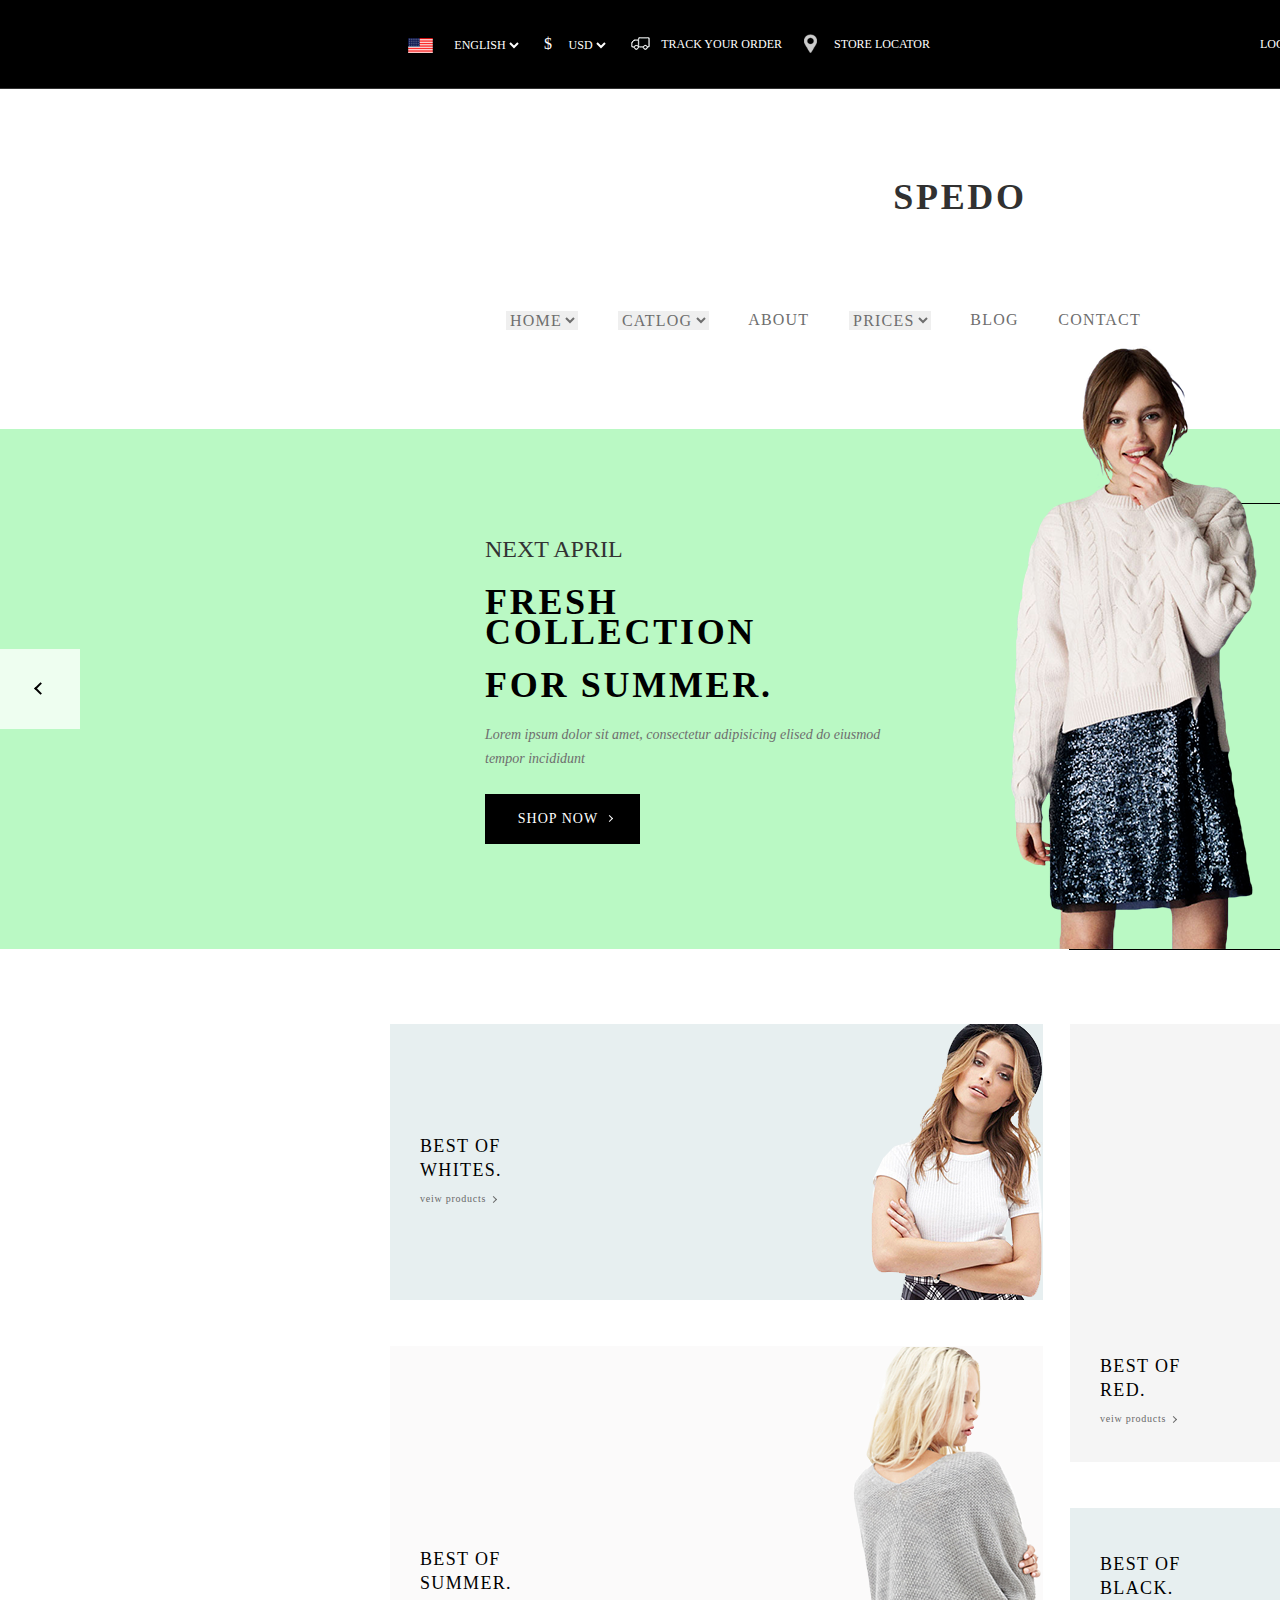
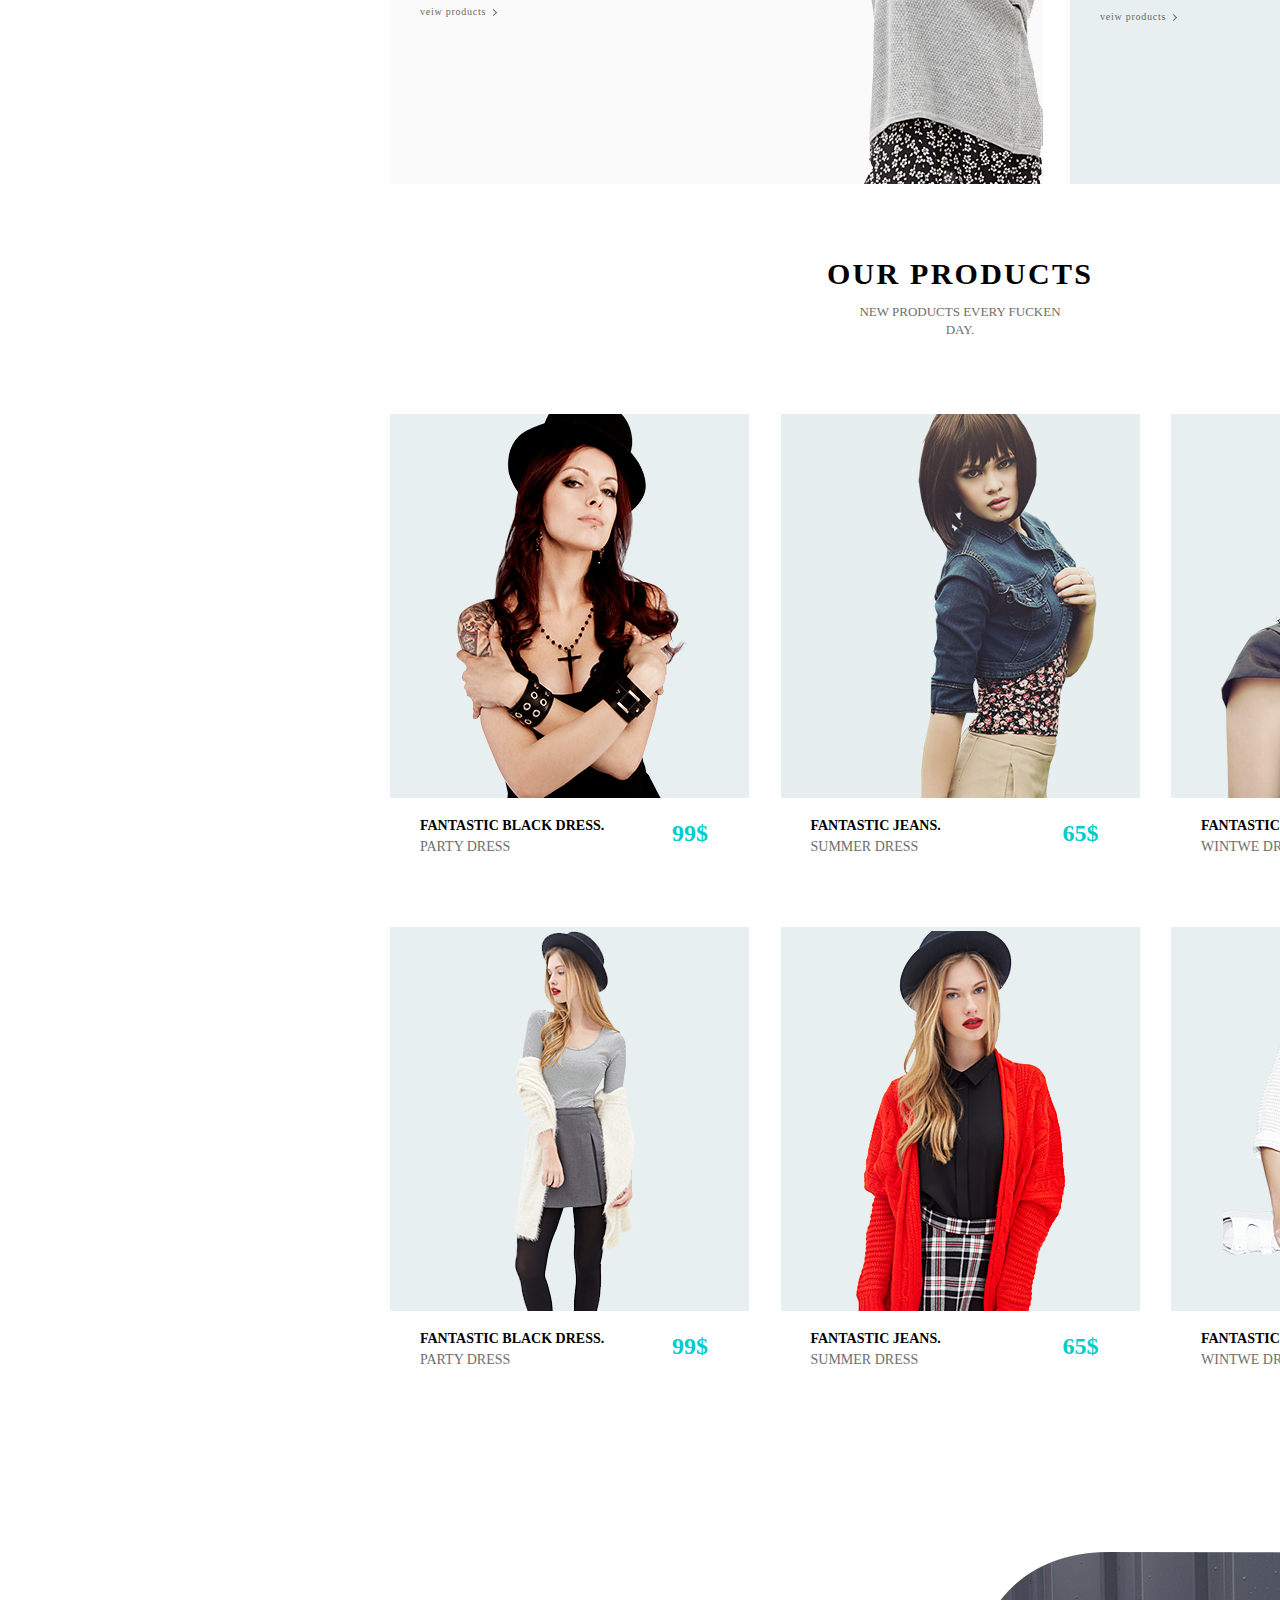
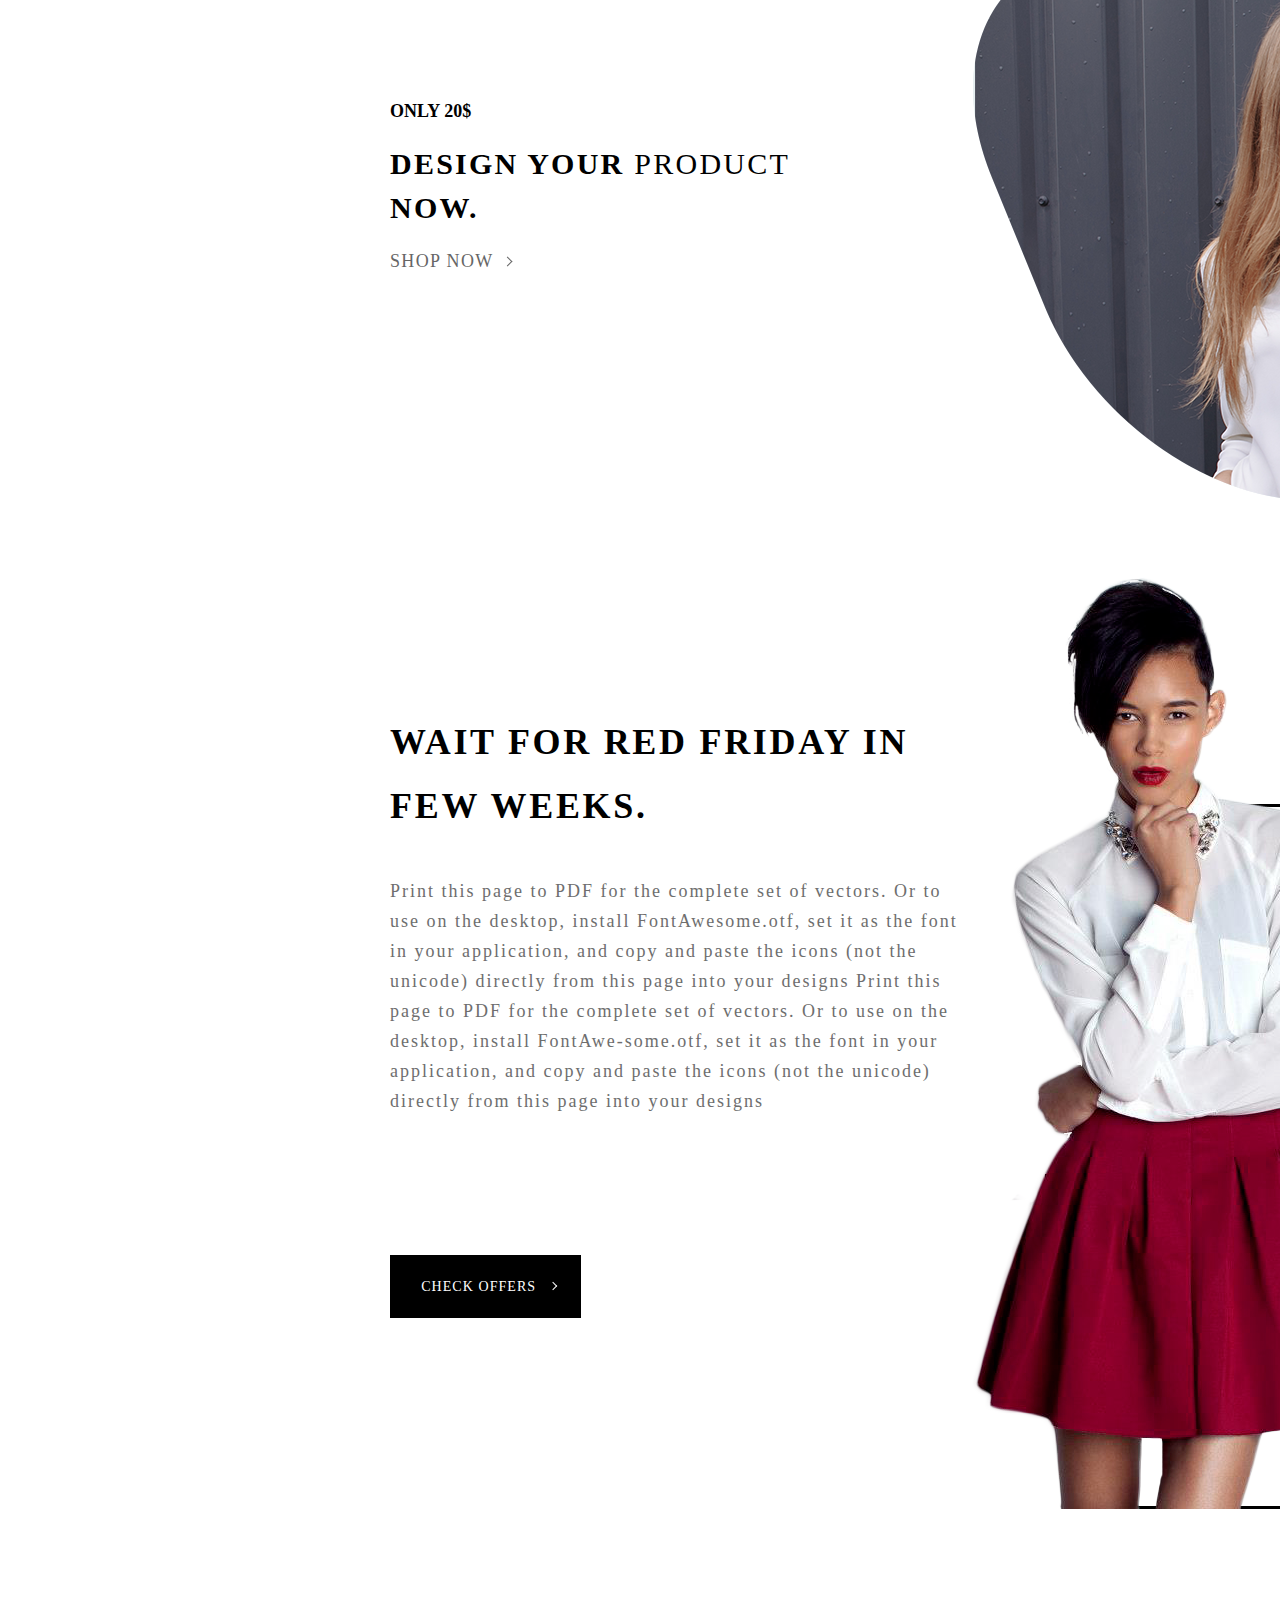
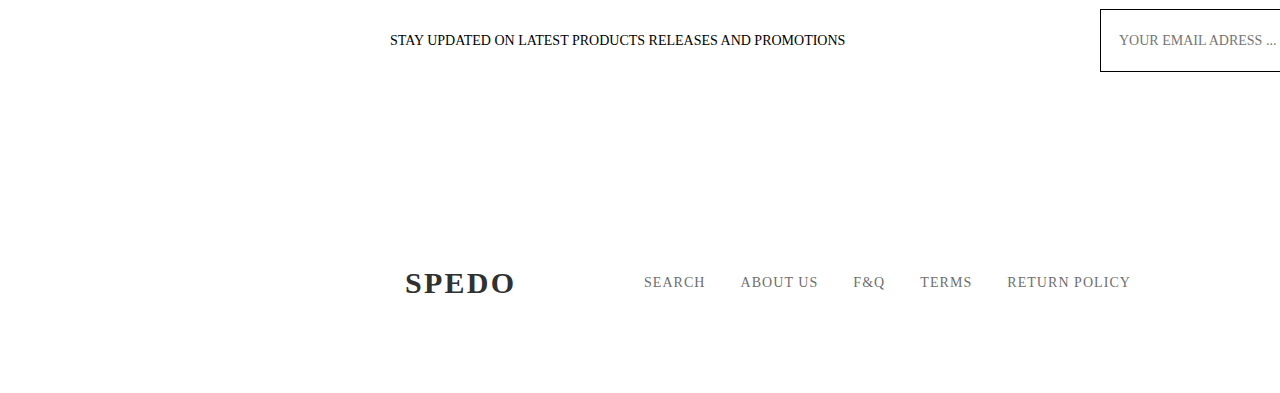
==== Spedo/index.html @ 0b5e5200 "Третий макет. Он был ужасным" ====
<!DOCTYPE html>
<html lang="en">
<head>
   <meta charset="UTF-8">
   <title>Spedo</title>
   <link rel="stylesheet" href="https://necolas.github.io/normalize.css/8.0.0/normalize.css">
   <link rel="stylesheet" href="styles/style.css">
</head>

<body>

   <!--HEADER  -->
   <header>

      <!--HEADER-TOP-->
      <div class="header-top">
         <ul class="menu top-nav-left">
            <li class="top-nav-left__language">
               <select name="lang" id="" class="top-nav-left__select">
                 <option value="1">ENGLISH</option>
                 <option value="2">LANG1</option>
                 <option value="3">LANG2</option>
                 <option value="4">LANG3</option>
              </select>
            </li>
            <li class="top-nav-left__currency">
               <select name="currency" id="" class="top-nav-left__select">
                 <option value="2.1">USD</option>
                 <option value="2.2">RUB</option>
                 <option value="2.3">EU</option>
                 <option value="2.4">SHK</option>
              </select>
            </li>
            <li><a href="#">track your order</a></li>
            <li><a href="#">store locator</a></li>
         </ul>

         <ul class="menu top-nav-right">
            <li><a href="#">login</a></li>
            <li><a href="#">sing up</a></li>
            <li></li>
            <li></li>
            <li class='menu top-nav-right__shopping-cart'></li>
         </ul>
      </div>

      <!--HEADER-BOTTOM-->
      <div class="header-bottom">
         <div class="empty"></div>
         <span>SPEDO</span>
         <div class="wrapper-flex">
            <ul class="top-navigation menu">
               <li>
                  <select name="menu-select" id="">
                  <option value="3.1">HOME</option>
                  <option value="3.2">NOME</option>
                  <option value="3.3">DOME</option>
               </select>
               </li>
               <li>
                  <select name="catalog-select" id="">
                  <option value="4.1">CATLOG</option>
                  <option value="4.2">CATLOG</option>
                  <option value="4.3">CATLOG</option>
               </select>
               </li>
               <li><a href="#">ABOUT</a></li>
               <li>
                  <select name="prices-select" id="">
                 <option value="5.1">PRICES</option>
                 <option value="5.2">PRICES</option>
                 <option value="5.3">PRICES</option>
               </select>
               </li>
               <li><a href="#">BLOG</a></li>
               <li><a href="#">CONTACT</a></li>
            </ul>
            <a href="#" class="top-navigation__searsh">SEARSH</a>
         </div>
         <div class="empty"></div>
      </div>
   </header>

   <!--MAIN-->
   <main>
      <div class="clearfix"></div>

      <!--NEWS-->
      <section class="news">
         <div class="arrow-block">
            <a class="arrow-left" href="#"></a>
         </div>
         <div class="news__content">
            <div class="news__text">
               <span>next april</span>
               <span>fresh collection</span>
               <span>for summer.</span>
               <span>Lorem ipsum dolor sit amet, consectetur adipisicing elised do eiusmod tempor incididunt</span>
               <a href="#" class="news__button">shop now&nbsp;&nbsp;</a>
            </div>
            <div class="news__foto">
               <img src="img/news/female_model.png" alt="female_model">
            </div>
            <div class="rectangle"></div>
            <div class="selector">
               <input type="radio" name="selector-news" id="selector-news-1">
               <label for="selector-news-1"></label>
               <input type="radio" name="selector-news" id="selector-news-2" checked>
               <label for="selector-news-2"></label>
               <input type="radio" name="selector-news" id="selector-news-3">
               <label for="selector-news-3"></label>
            </div>
         </div>
         <div class="arrow-block">
            <a class="arrow-right" href="#"></a>
         </div>
      </section>

      <!--SHOW-->
      <section class="show clearfix">
         <div class="cards">
            <div class="cards__left">
               <div class="cards-item_1">
                  <span>best of whites.</span>
                  <a href="#">veiw products&nbsp;&nbsp;&nbsp;</a>
               </div>
               <div class="cards-item_2">
                  <span>best of summer.</span>
                  <a href="#">veiw products&nbsp;&nbsp;&nbsp;</a>
               </div>
            </div>
            <div class="cards__right">
               <div class="cards-item_3">
                  <span>best of red.</span>
                  <a href="#">veiw products&nbsp;&nbsp;&nbsp;</a>
               </div>
               <div class="cards-item_4">
                  <span>best of black.</span>
                  <a href="#">veiw products&nbsp;&nbsp;&nbsp;</a>
               </div>
            </div>
         </div>

         <!--TITLE-->
         <div class="title">
            <h3>our products</h3>
            <span>new products every fucken  day.</span>
         </div>

         <!--CARDS-GROUP-->
         <div class="cards-group">
            <div class="cards-group__item image-1">
               <div class="visible">
                  <div class="visible_visible">
                     <h5>fantastic black dress.</h5>
                     <span>party dress</span>
                  </div>
                  <div class="visible_hidden">
                     <h5>sizes</h5>
                     <span>xs, sm, l, xl, xxl</span>
                     <h5>colors</h5>
                     <div class="visible__colors">
                        <div class="visible__colors_red"></div>
                        <div class="visible__colors_orange"></div>
                        <div class="visible__colors_blue"></div>
                        <div class="visible__colors_purple"></div>
                     </div>
                  </div>
                  <span class="visible__price">99$</span>
               </div>
               <div class="hidden">
                  <a href="#">ADD TO CART</a>
                  <a href="#">SHOW GALLERY</a>
               </div>
            </div>
            <div class="cards-group__item image-2">
               <div class="visible">
                  <div class="visible_visible">
                     <h5>fantastic jeans.</h5>
                     <span>summer dress</span>
                  </div>
                  <div class="visible_hidden">
                     <h5>sizes</h5>
                     <span>xs, sm, l, xl, xxl</span>
                     <h5>colors</h5>
                     <div class="visible__colors">
                        <div class="visible__colors_red"></div>
                        <div class="visible__colors_orange"></div>
                        <div class="visible__colors_blue"></div>
                        <div class="visible__colors_purple"></div>
                     </div>
                  </div>
                  <span class="visible__price">65$</span>
               </div>
               <div class="hidden">
                  <a href="#">ADD TO CART</a>
                  <a href="#">SHOW GALLERY</a>
               </div>
            </div>
            <div class="cards-group__item image-3">
               <div class="visible">
                  <div class="visible_visible">
                     <h5>fantastic beat.</h5>
                     <span>wintwe dress</span>
                  </div>
                  <div class="visible_hidden">
                     <h5>sizes</h5>
                     <span>xs, sm, l, xl, xxl</span>
                     <h5>colors</h5>
                     <div class="visible__colors">
                        <div class="visible__colors_red"></div>
                        <div class="visible__colors_orange"></div>
                        <div class="visible__colors_blue"></div>
                        <div class="visible__colors_purple"></div>
                     </div>
                  </div>
                  <span class="visible__price">65$</span>
               </div>
               <div class="hidden">
                  <a href="#">ADD TO CART</a>
                  <a href="#">SHOW GALLERY</a>
               </div>
            </div>
            <div class="cards-group__item image-4">
               <div class="visible">
                  <div class="visible_visible">
                     <h5>fantastic black dress.</h5>
                     <span>party dress</span>
                  </div>
                  <div class="visible_hidden">
                     <h5>sizes</h5>
                     <span>xs, sm, l, xl, xxl</span>
                     <h5>colors</h5>
                     <div class="visible__colors">
                        <div class="visible__colors_red"></div>
                        <div class="visible__colors_orange"></div>
                        <div class="visible__colors_blue"></div>
                        <div class="visible__colors_purple"></div>
                     </div>
                  </div>
                  <span class="visible__price">99$</span>
               </div>
               <div class="hidden">
                  <a href="#">ADD TO CART</a>
                  <a href="#">SHOW GALLERY</a>
               </div>
            </div>
            <div class="cards-group__item image-5">
               <div class="visible">
                  <div class="visible_visible">
                     <h5>fantastic jeans.</h5>
                     <span>summer dress</span>
                  </div>
                  <div class="visible_hidden">
                     <h5>sizes</h5>
                     <span>xs, sm, l, xl, xxl</span>
                     <h5>colors</h5>
                     <div class="visible__colors">
                        <div class="visible__colors_red"></div>
                        <div class="visible__colors_orange"></div>
                        <div class="visible__colors_blue"></div>
                        <div class="visible__colors_purple"></div>
                     </div>
                  </div>
                  <span class="visible__price">65$</span>
               </div>
               <div class="hidden">
                  <a href="#">ADD TO CART</a>
                  <a href="#">SHOW GALLERY</a>
               </div>
            </div>
            <div class="cards-group__item image-6">
               <div class="visible">
                  <div class="visible_visible">
                     <h5>fantastic beat.</h5>
                     <span>wintwe dress</span>
                  </div>
                  <div class="visible_hidden">
                     <h5>sizes</h5>
                     <span>xs, sm, l, xl, xxl</span>
                     <h5>colors</h5>
                     <div class="visible__colors">
                        <div class="visible__colors_red"></div>
                        <div class="visible__colors_orange"></div>
                        <div class="visible__colors_blue"></div>
                        <div class="visible__colors_purple"></div>
                     </div>
                  </div>
                  <span class="visible__price">65$</span>
               </div>
               <div class="hidden">
                  <a href="#">ADD TO CART</a>
                  <a href="#">SHOW GALLERY</a>
               </div>
            </div>
         </div>

         <!--TYPO-->
         <div class="typo">
            <h6 class="typo__price">only 20$</h6>
            <p class="typo__text">design your <span>product</span> now.</p>
            <a href="#" class="typo__button">shop now&nbsp;&nbsp;&nbsp;</a>
         </div>
      </section>

      <!--RED FRIDAY-->
      <section class="red-friday">
         <h1>wait for red friday in few weeks.</h1>
         <p>Print this page to PDF for the complete set of vectors. Or to use on the desktop, install FontAwesome.otf, set it as the font in your application, and copy and paste the icons (not the unicode) directly from this page into your designs Print this page to PDF for the complete set of vectors. Or to use on the desktop, install FontAwe-some.otf, set it as the font in your application, and copy and paste the icons (not the unicode) directly from this page into your designs</p>
         <a href="#">check offers&nbsp;&nbsp;&nbsp;</a>
      </section>

      <!--FEEDBACK-->
      <section class="feedback">
         <span class="feedback__text">stay updated on latest products releases and promotions</span>
         <div class="feedback__form">
            <input type="email" name="email" placeholder="your email adress ...">
            <input type="submit" value="SUBMIT">
         </div>
      </section>
   </main>
   
<!--FOOTER-->
<footer class="footer">
   <a href="#" class="footer__logo">SPEDO</a>
   <ul class="footer__nav menu">
      <li><a href="#">search</a></li>
      <li><a href="#">about us</a></li>
      <li><a href="#">f&q</a></li>
      <li><a href="#">terms</a></li>
      <li><a href="">return policy</a></li>
   </ul>
   <ul class="footer__social menu">
      <li><a href="#" class="footer__social_follow-us">follow us on</a></li>
      <li><a href="#" class="footer__social_facebook"></a></li>
      <li><a href="#" class="footer__social_twitter"></a></li>
   </ul>
</footer>
</body>
</html>
---- Spedo/styles/style.css ----
/* Generated by less 2.5.1 */
.menu {
  display: flex;
  list-style-type: none;
  justify-content: space-between;
}
.clearfix::before {
  display: table;
  width: 100%;
  content: "";
  clear: both;
}
.without_indentation {
  margin: 0;
  padding: 0;
}
@font-face {
  @import url(https://fonts.googleapis.com/css?family=Raleway:500,500i);
  font-family: Raleway, sans-serif;
  font-weight: 500;
}
@font-face {
  @import url(https://fonts.googleapis.com/css?family=Cairo);
  font-family: Cairo, sans-serif;
  font-weight: 400;
}
@font-face {
  font-family: FontAwesome;
  src: url(../fonts/fontawesome/FontAwesome.otf);
}
@font-face {
  @import url(https://fonts.googleapis.com/css?family=Montserrat:400,700);
  font-family: Montserrat, sans-serif;
  font-weight: 400;
}
body {
  margin: 0 auto;
  width: 1920px;
}
.header-top {
  width: 1140px;
  padding: 0 390px;
  height: 87.5px;
  background-color: black;
  align-items: center;
  display: flex;
  justify-content: space-between;
  border-bottom: 0.5px solid #333;
}
.top-nav-right,
.top-nav-left {
  margin: 0;
  padding: 0;
}
.top-nav-right a,
.top-nav-left a {
  text-decoration: none;
  font-family: Montserrat;
  color: #ffffff;
  font-size: 12px;
  line-height: 24px;
  text-transform: uppercase;
}
.top-nav-left {
  align-items: center;
  height: inherit;
  width: 540px;
}
.top-nav-left__select {
  text-align-last: center;
  border: none;
  background-color: black;
  font-family: Montserrat;
  color: #ffffff;
  font-size: 12px;
  line-height: 24px;
}
.top-nav-left__select:focus {
  outline: none;
}
.top-nav-left__language {
  padding-left: 60px;
}
.top-nav-left__language::before {
  content: "";
  display: block;
  height: 15px;
  width: 30px;
  position: absolute;
  background: black url(../img/header/flag.png) no-repeat 50% 0;
  margin-top: 3px;
  margin-left: -45px;
}
.top-nav-left__currency {
  padding-left: 20px;
  position: relative;
}
.top-nav-left__currency::before {
  content: "$";
  position: absolute;
  left: 0;
  color: #fff;
}
.top-nav-left :nth-child(3) {
  padding-left: 30px;
  background: url(../img/header/track.png) no-repeat 0 50%;
}
.top-nav-left :nth-child(4) {
  padding-left: 30px;
  background: url(../img/header/marker.png) no-repeat 0 50%;
  background-size: 10%;
}
.top-nav-right {
  align-items: center;
  height: inherit;
  width: 285px;
}
.top-nav-right :first-child {
  padding-left: 7.5px;
}
.top-nav-right__shopping-cart {
  width: 15px;
  height: 15px;
  padding-right: 30px;
  background: url(../img/header/shopping-cart.png) no-repeat;
  background-size: contain;
  display: block;
  position: relative;
}
.top-nav-right__shopping-cart::after {
  content: "5";
  display: block;
  position: absolute;
  border-radius: 50%;
  background-color: #fd3131;
  width: 21px;
  height: 21px;
  font-family: Montserrat;
  color: #ffffff;
  font-size: 11px;
  line-height: 21px;
  text-align: center;
  left: 7px;
  top: -17px;
}
.header-bottom {
  display: flex;
  flex-direction: column;
  justify-content: space-between;
  height: 340px;
}
.header-bottom span {
  width: 100%;
  font-family: Georgia;
  color: #313131;
  font-size: 36px;
  font-weight: 700;
  letter-spacing: 2.7px;
  line-height: 30px;
  text-align: center;
}
.header-bottom .wrapper-flex {
  display: flex;
  margin-left: 500px;
  margin-right: 500px;
  justify-content: space-between;
}
.header-bottom .wrapper-flex a {
  text-decoration: none;
  font-family: Georgia;
  color: #6e6e6e;
  font-size: 16px;
  font-weight: 400;
  letter-spacing: 1.2px;
  line-height: 30px;
}
.header-bottom .wrapper-flex a:hover {
  color: #000000;
  font-size: 16px;
  letter-spacing: 1.2px;
  line-height: 30px;
  font-weight: 500;
}
.header-bottom .wrapper-flex .top-navigation {
  margin: 0;
  padding: 0;
  align-items: center;
  width: 635px;
  padding: 0 3px 0 6px;
}
.header-bottom .wrapper-flex .top-navigation__searsh {
  font-size: 14px;
  letter-spacing: 1.05px;
  line-height: 24px;
  padding-left: 30px;
  position: relative;
  width: 60px;
  display: block;
}
.header-bottom .wrapper-flex .top-navigation__searsh:hover {
  color: #000000;
  font-size: 14px;
  line-height: 24px;
  font-weight: 500;
}
.header-bottom .wrapper-flex .top-navigation__searsh::before {
  content: "";
  display: block;
  position: absolute;
  background: url(../img/header/search-icon.png) no-repeat;
  background-size: contain;
  width: 18px;
  height: 18px;
  left: 0;
  top: 4px;
}
.header-bottom .wrapper-flex .top-navigation select {
  border: none;
  text-align-last: center;
  font-family: Georgia;
  color: #6e6e6e;
  font-size: 16px;
  font-weight: 400;
  letter-spacing: 1.2px;
  line-height: 30px;
}
.header-bottom .wrapper-flex .top-navigation select:hover {
  color: #000000;
  font-size: 16px;
  letter-spacing: 1.2px;
  font-weight: 500;
}
.header-bottom .wrapper-flex .top-navigation select:focus {
  outline: none;
}
.news {
  height: 520px;
  width: 1920px;
  background-color: #baf9c4;
  display: flex;
  justify-content: space-between;
  align-items: center;
}
.news__content {
  width: 1140px;
  height: inherit;
  display: flex;
  justify-content: flex-start;
  position: relative;
}
.news__text {
  display: flex;
  flex-direction: column;
  padding: 105px 0;
  padding-left: 95px;
  width: 460px;
  justify-content: space-between;
  height: 310px;
  margin-right: 110px;
}
.news__text span:first-of-type {
  font-family: Cairo;
  color: #333333;
  font-size: 24px;
  line-height: 30px;
  text-align: left;
  text-transform: uppercase;
}
.news__text span:nth-of-type(2),
.news__text span:nth-of-type(3) {
  font-family: Georgia;
  color: #000000;
  font-size: 36px;
  font-weight: 700;
  letter-spacing: 2.7px;
  line-height: 30px;
  text-align: left;
  text-transform: uppercase;
}
.news__text span:last-of-type {
  font-family: Raleway;
  color: #6e6e6e;
  font-size: 14px;
  font-weight: 500;
  font-style: italic;
  line-height: 24px;
  text-align: left;
}
.news__button {
  text-transform: uppercase;
  text-decoration: none;
  font-family: Georgia;
  color: #ffffff;
  font-size: 14px;
  letter-spacing: 1.05px;
  line-height: 50px;
  text-align: center;
  display: inline-block;
  width: 155px;
  height: 50px;
  background-color: #000000;
  position: relative;
}
.news__button::after {
  content: "";
  display: block;
  position: absolute;
  width: 4px;
  height: 4px;
  border-top: 1px solid white;
  border-right: 1px solid white;
  transform: rotate(45deg);
  top: 22.5px;
  left: 122px;
}
.news__foto {
  position: relative;
  top: -85px;
  z-index: 10;
}
.rectangle {
  width: 300px;
  height: 445px;
  border: 1px solid black;
  position: relative;
  top: 74px;
  left: -188px;
  display: table;
}
.selector {
  display: flex;
  height: inherit;
  flex-direction: column;
  justify-content: center;
  position: absolute;
  right: 0;
}
.selector input {
  display: none;
}
.selector label:nth-of-type(2) {
  margin: 8px 0;
}
.selector label::after {
  content: "";
  display: block;
  width: 10px;
  height: 10px;
  border: 1px solid black;
  background-color: black;
  border-radius: 50%;
}
.selector input:checked + label::after {
  background-color: transparent;
}
.arrow-block {
  width: 80px;
  height: 80px;
  background-color: rgba(255, 255, 255, 0.75);
  display: flex;
}
.arrow-block .arrow-left {
  width: 7px;
  height: 7px;
  border-left: 2px solid black;
  border-bottom: 2px solid black;
  transform: rotate(45deg);
  margin: auto;
}
.arrow-block .arrow-right {
  width: 7px;
  height: 7px;
  border-right: 2px solid black;
  border-bottom: 2px solid black;
  transform: rotate(-45deg);
  margin: auto;
}
.show {
  width: 1140px;
  padding-left: 390px;
  padding-right: 390px;
  height: 2770px;
  background-color: white;
  display: flex;
  flex-direction: column;
  justify-content: space-between;
}
.cards {
  display: flex;
  height: 760px;
  justify-content: space-between;
}
.cards span {
  font-family: Georgia;
  color: #000000;
  font-size: 18px;
  font-weight: 400;
  letter-spacing: 1.35px;
  line-height: 24px;
  text-align: left;
  text-transform: uppercase;
  display: block;
  margin-left: 30px;
  width: 95px;
  height: 38px;
}
.cards a {
  display: inline-block;
  text-decoration: none;
  font-family: Georgia;
  color: #696969;
  font-size: 10px;
  font-weight: 400;
  letter-spacing: 0.75px;
  line-height: 24px;
  text-align: left;
  margin-left: 30px;
  margin-top: 15px;
  position: relative;
}
.cards a::after {
  content: "";
  display: block;
  width: 4px;
  height: 4px;
  border-top: 1px solid #696969;
  border-right: 1px solid #696969;
  position: absolute;
  transform: rotate(45deg);
  top: 10px;
  right: 0;
}
.cards__left {
  display: flex;
  flex-direction: column;
  justify-content: space-between;
  width: 650px;
  height: inherit;
}
.cards__left .cards-item_1 {
  background-color: #e6eef0;
  width: 653px;
  height: 276px;
  background: url(../img/show/item-1.png) no-repeat 100% 0;
}
.cards__left .cards-item_1 span {
  margin-top: 110px;
}
.cards__left .cards-item_2 {
  background-color: #fbfafa;
  width: 653px;
  height: 438px;
  background: url(../img/show/item-2.png) no-repeat 100% 0;
}
.cards__left .cards-item_2 span {
  margin-top: 201px;
}
.cards__right {
  display: flex;
  flex-direction: column;
  justify-content: space-between;
  width: 460px;
  height: inherit;
}
.cards__right .cards-item_3 {
  background-color: #f5f5f5;
  width: 458px;
  height: 438px;
  background: url(../img/show/item-3.png) no-repeat 100% 0;
}
.cards__right .cards-item_3 span {
  margin-top: 330px;
}
.cards__right .cards-item_4 {
  background-color: #e6eef0;
  width: 458px;
  height: 276px;
  background: url(../img/show/item-4.png) no-repeat 100% 0;
}
.cards__right .cards-item_4 span {
  margin-top: 44px;
}
.title {
  display: flex;
  margin: 0 422px;
  height: 80px;
  text-transform: uppercase;
  flex-direction: column;
  justify-content: space-between;
  width: 296px;
}
.title h3 {
  margin: 0;
  padding: 0;
  font-family: Georgia;
  color: #000000;
  font-size: 30px;
  font-weight: 700;
  letter-spacing: 2.25px;
  line-height: 30px;
  text-align: center;
}
.title span {
  font-family: Cairo;
  color: #6e6e6e;
  font-size: 13px;
  line-height: 18px;
  text-align: center;
  padding: 0 45px;
}
.cards-group {
  display: flex;
  flex-wrap: wrap;
  justify-content: space-between;
  align-content: space-between;
  width: 1140px;
  height: 965px;
  position: relative;
}
.cards-group__item {
  background-color: #e6eef0;
  width: 359px;
  height: 452px;
  background-size: cover;
  position: relative;
}
.cards-group__item:hover {
  filter: drop-shadow(7px 7px 13px rgba(0, 0, 0, 0.13));
}
.cards-group__item:hover .visible {
  height: 189px;
  top: 264px;
}
.cards-group__item:hover .visible_hidden {
  display: block;
}
.cards-group__item:hover .hidden {
  display: flex;
}
.cards-group .image-1 {
  background-image: url(../img/show/cards-group-1.png);
}
.cards-group .image-2 {
  background-image: url(../img/show/cards-group-2.png);
}
.cards-group .image-3 {
  background-image: url(../img/show/cards-group-3.png);
}
.cards-group .image-4 {
  background-image: url(../img/show/cards-group-4.png);
}
.cards-group .image-5 {
  background-image: url(../img/show/cards-group-5.png);
}
.cards-group .image-6 {
  background-image: url(../img/show/cards-group-6.png);
}
.visible {
  height: 69px;
  width: 359px;
  position: relative;
  font-family: Cairo;
  text-transform: uppercase;
  background-color: #ffffff;
  display: table;
  overflow: hidden;
  box-sizing: border-box;
  top: 384px;
  transition: all 0.2s ease-out;
}
.visible_hidden {
  display: none;
}
.visible h5 {
  margin: 0;
  padding: 0;
  color: #000000;
  font-size: 14px;
  line-height: 18px;
  margin-top: 19px;
  margin-left: 30px;
}
.visible span {
  color: #6e6e6e;
  font-size: 14px;
  line-height: 18px;
  margin-top: 3px;
  display: inline-block;
  height: 18px;
  margin-left: 30px;
}
.visible span:first-of-type {
  margin-bottom: 5px;
}
.visible__colors {
  width: 109px;
  height: 20px;
  display: flex;
  justify-content: space-between;
  margin-left: 30px;
  margin-top: 7px;
  margin-bottom: 19px;
}
.visible__colors div {
  width: 19px;
  height: 20px;
  border-radius: 50%;
}
.visible__colors_red {
  background-color: #ff0033;
}
.visible__colors_orange {
  background-color: #ff4200;
}
.visible__colors_blue {
  background-color: #33cccc;
}
.visible__colors_purple {
  background-color: #6666cc;
}
.visible .visible__price {
  display: block;
  position: absolute;
  margin: 0;
  padding: 0;
  font-family: Montserrat;
  color: #00cccc;
  font-size: 24px;
  font-weight: 700;
  line-height: 18px;
  text-align: left;
  height: 20px;
  width: 48px;
  top: 26px;
  right: 29px;
}
.hidden {
  background-color: rgba(204, 255, 255, 0.76);
  width: 360px;
  height: 264px;
  position: absolute;
  top: 0;
  display: none;
  flex-direction: column;
  justify-content: center;
  align-items: center;
}
.hidden a {
  display: block;
  width: 172px;
  height: 38px;
  border: 1px solid black;
  font-family: Georgia;
  color: #000000;
  font-size: 14px;
  letter-spacing: 1.05px;
  line-height: 38px;
  text-align: center;
  text-decoration: none;
}
.hidden a:hover {
  background-color: black;
  color: #ffffff;
}
.hidden a:first-of-type {
  margin-bottom: 10px;
}
.typo {
  display: flex;
  flex-direction: column;
  justify-content: center;
  align-items: flex-start;
  width: 1140px;
  height: 665px;
  background-image: url(../img/show/typo-bg.png), url(../img/show/typo-bg-bottom.png);
  background-position: right bottom;
  text-transform: uppercase;
  background-repeat: no-repeat;
  padding-right: 390px;
}
.typo__price {
  margin: 0;
  padding: 0;
  font-family: Cairo;
  color: #000000;
  font-size: 18px;
  line-height: 18px;
  margin-top: auto;
}
.typo__text {
  margin: 0;
  padding: 0;
  font-family: Georgia;
  color: #000000;
  font-size: 30px;
  font-weight: 700;
  letter-spacing: 2.25px;
  line-height: 44px;
  margin-top: 22px;
  margin-bottom: 22px;
  display: inline-block;
  width: 460px;
}
.typo span {
  font-weight: 400;
}
.typo__button {
  margin-bottom: auto;
  position: relative;
  display: inline-block;
  font-family: Georgia;
  color: #666666;
  font-size: 18px;
  letter-spacing: 1.35px;
  line-height: 18px;
  text-decoration: none;
}
.typo__button::after {
  content: "";
  display: block;
  width: 6px;
  height: 6px;
  border-top: 1px solid #666;
  border-right: 1px solid #666;
  transform: rotate(45deg);
  position: absolute;
  right: 0;
  top: 6px;
}
.red-friday {
  height: 990px;
  width: 1140px;
  margin-right: 390px;
  margin-left: 390px;
  background: #ffffff url(../img/red-friday/red-friday-bg.png) no-repeat right bottom;
  display: flex;
  flex-direction: column;
  align-items: flex-start;
}
.red-friday h1 {
  margin: 0;
  padding: 0;
  text-transform: uppercase;
  display: inline-block;
  width: 525px;
  font-family: Georgia;
  color: #000000;
  font-size: 36px;
  font-weight: 700;
  letter-spacing: 2.7px;
  line-height: 64px;
  margin-top: auto;
}
.red-friday p {
  margin: 0;
  padding: 0;
  display: inline-block;
  width: 584px;
  height: 260px;
  font-family: Raleway;
  color: #6e6e6e;
  font-size: 18px;
  font-weight: 500;
  line-height: 30px;
  margin-top: 38px;
  margin-bottom: 119px;
  letter-spacing: 2px;
}
.red-friday a {
  text-decoration: none;
  display: inline-block;
  width: 191px;
  height: 63px;
  text-transform: uppercase;
  font-family: Georgia;
  color: #ffffff;
  font-size: 14px;
  letter-spacing: 1.05px;
  line-height: 63px;
  text-align: center;
  position: relative;
  background-color: black;
  margin-bottom: auto;
}
.red-friday a::after {
  content: "";
  display: block;
  border-top: 1px solid #fff;
  border-right: 1px solid #fff;
  width: 5px;
  height: 5px;
  position: absolute;
  right: 25px;
  top: 28px;
  transform: rotate(45deg);
}
.red-friday a:hover {
  background-color: #87022d;
}
.feedback {
  display: flex;
  width: 1140px;
  margin: 0 390px;
  height: 264px;
  justify-content: space-between;
  align-items: center;
  background-color: #fff;
}
.feedback__text {
  text-transform: uppercase;
  font-family: Cairo;
  color: #000000;
  font-size: 14px;
  line-height: 18px;
}
.feedback__form {
  margin-right: 30px;
  height: 63px;
  width: 400px;
}
.feedback input[type="email"] {
  margin: 0;
  padding: 0;
  height: 61px;
  border: 1px solid #000;
  width: 260px;
  font-family: Cairo;
  color: #6e6e6e;
  font-size: 14px;
  line-height: 61px;
  display: inline-block;
  float: left;
  padding-left: 18px;
  text-transform: uppercase;
}
.feedback input[type="submit"] {
  margin: 0;
  padding: 0;
  display: block;
  height: inherit;
  width: 120px;
  font-family: Georgia;
  color: #ffffff;
  font-size: 14px;
  letter-spacing: 1.05px;
  line-height: 18px;
  text-align: center;
  background-color: #000;
  border: none;
  float: right;
}
.feedback input[type="submit"]:hover {
  background-color: #87022d;
}
.feedback input[type="submit"]:active {
  background-color: rgba(135, 2, 45, 0.85);
  outline: none;
}
.feedback input[type="submit"]:focus {
  outline: none;
}
.footer {
  display: flex;
  width: 1110px;
  margin-left: 405px;
  margin-right: 405px;
  align-items: center;
  height: 220px;
  font-family: Georgia;
  line-height: 30px;
}
.footer a {
  text-decoration: none;
}
.footer a:hover {
  color: #000000;
}
.footer__logo {
  color: #313131;
  font-size: 30px;
  font-weight: 700;
  letter-spacing: 2.25px;
}
.footer__nav {
  text-transform: uppercase;
  width: 487px;
  margin-left: auto;
}
.footer__nav a {
  display: inline-block;
  text-align: center;
  font-size: 14px;
  letter-spacing: 1.05px;
  color: #6e6e6e;
}
.footer__social {
  width: 230px;
  margin-left: 114px;
  line-height: 15px;
  font-size: 14px;
  letter-spacing: 1.05px;
}
.footer__social_follow-us {
  margin-right: 28px;
  text-transform: uppercase;
  color: #6e6e6e;
}
.footer__social_follow-us:hover {
  color: #000000;
}
.footer__social_facebook {
  display: block;
  width: 15px;
  height: 15px;
  background-image: url(../img/facebook.png);
  background-size: cover;
  background-position: center center;
}
.footer__social_twitter {
  display: block;
  width: 15px;
  height: 15px;
  background-image: url(../img/twitter.png);
  background-size: cover;
  background-position: center center;
}
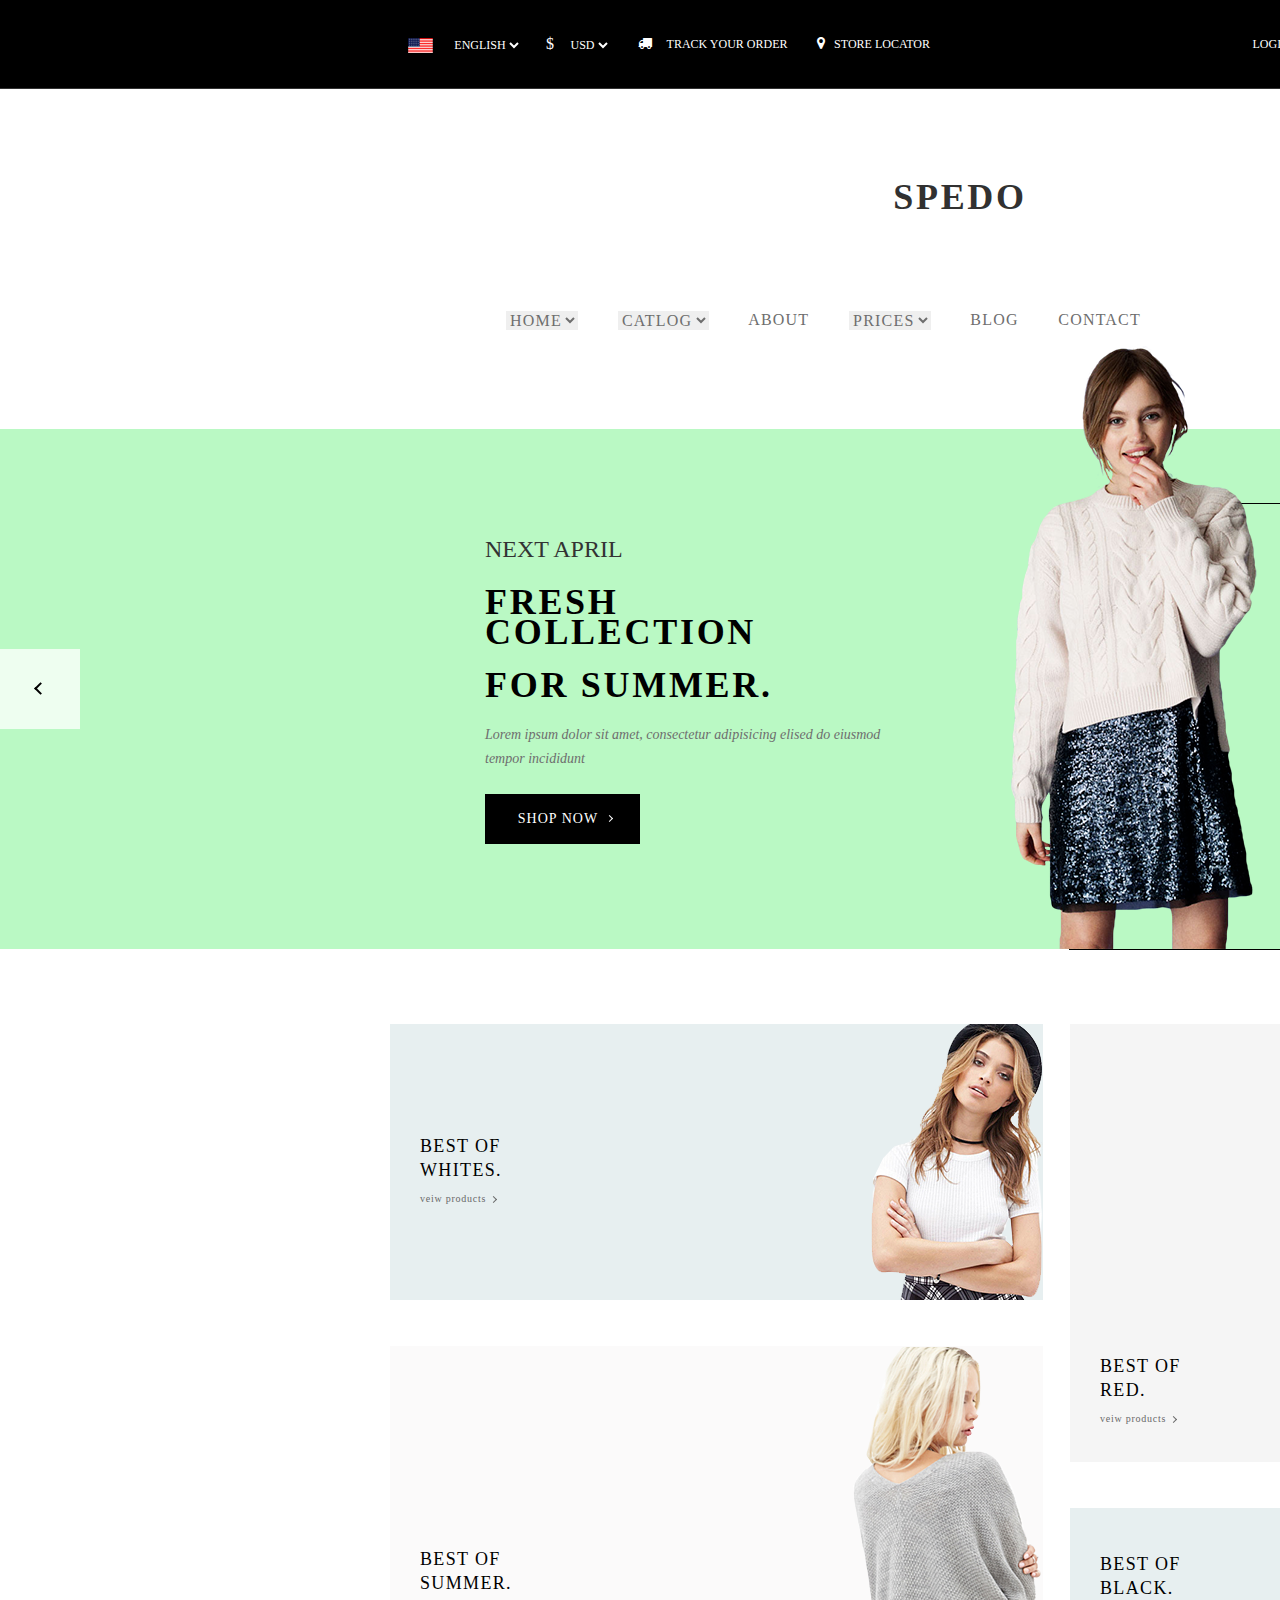
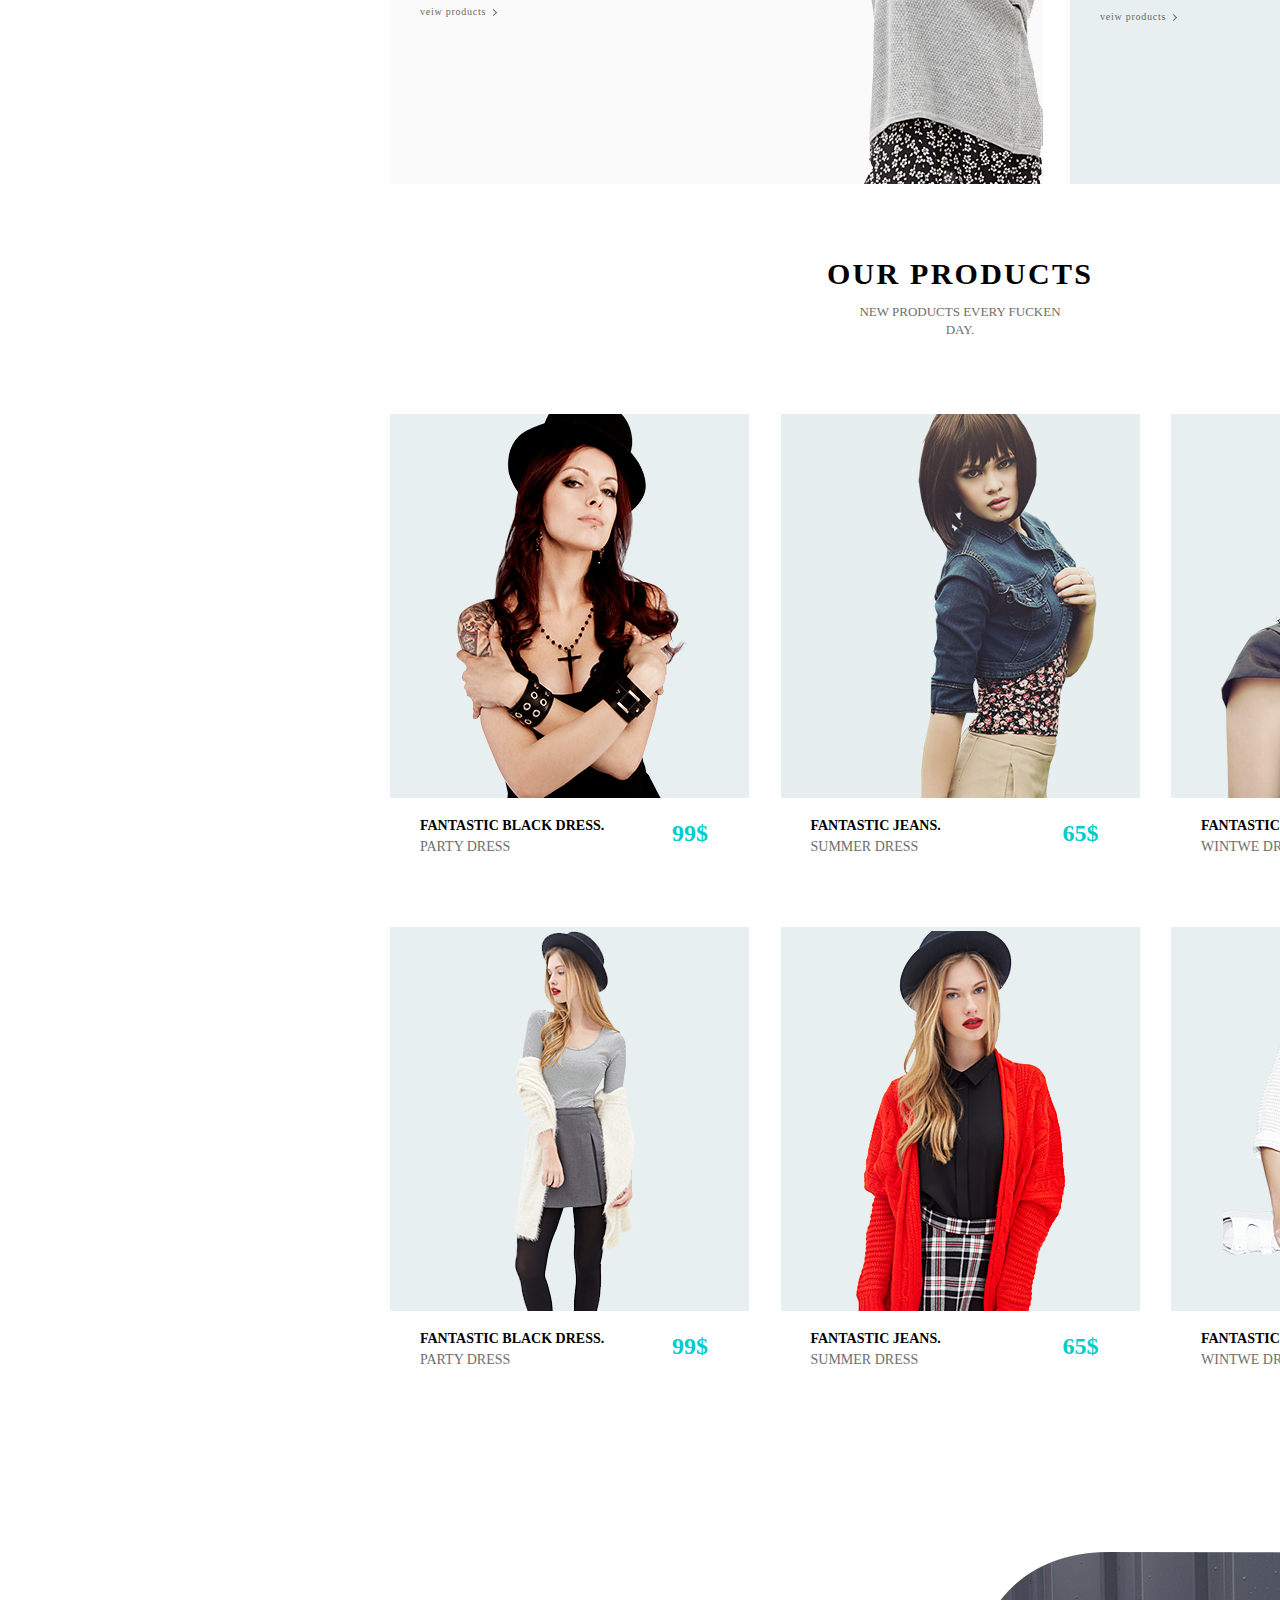
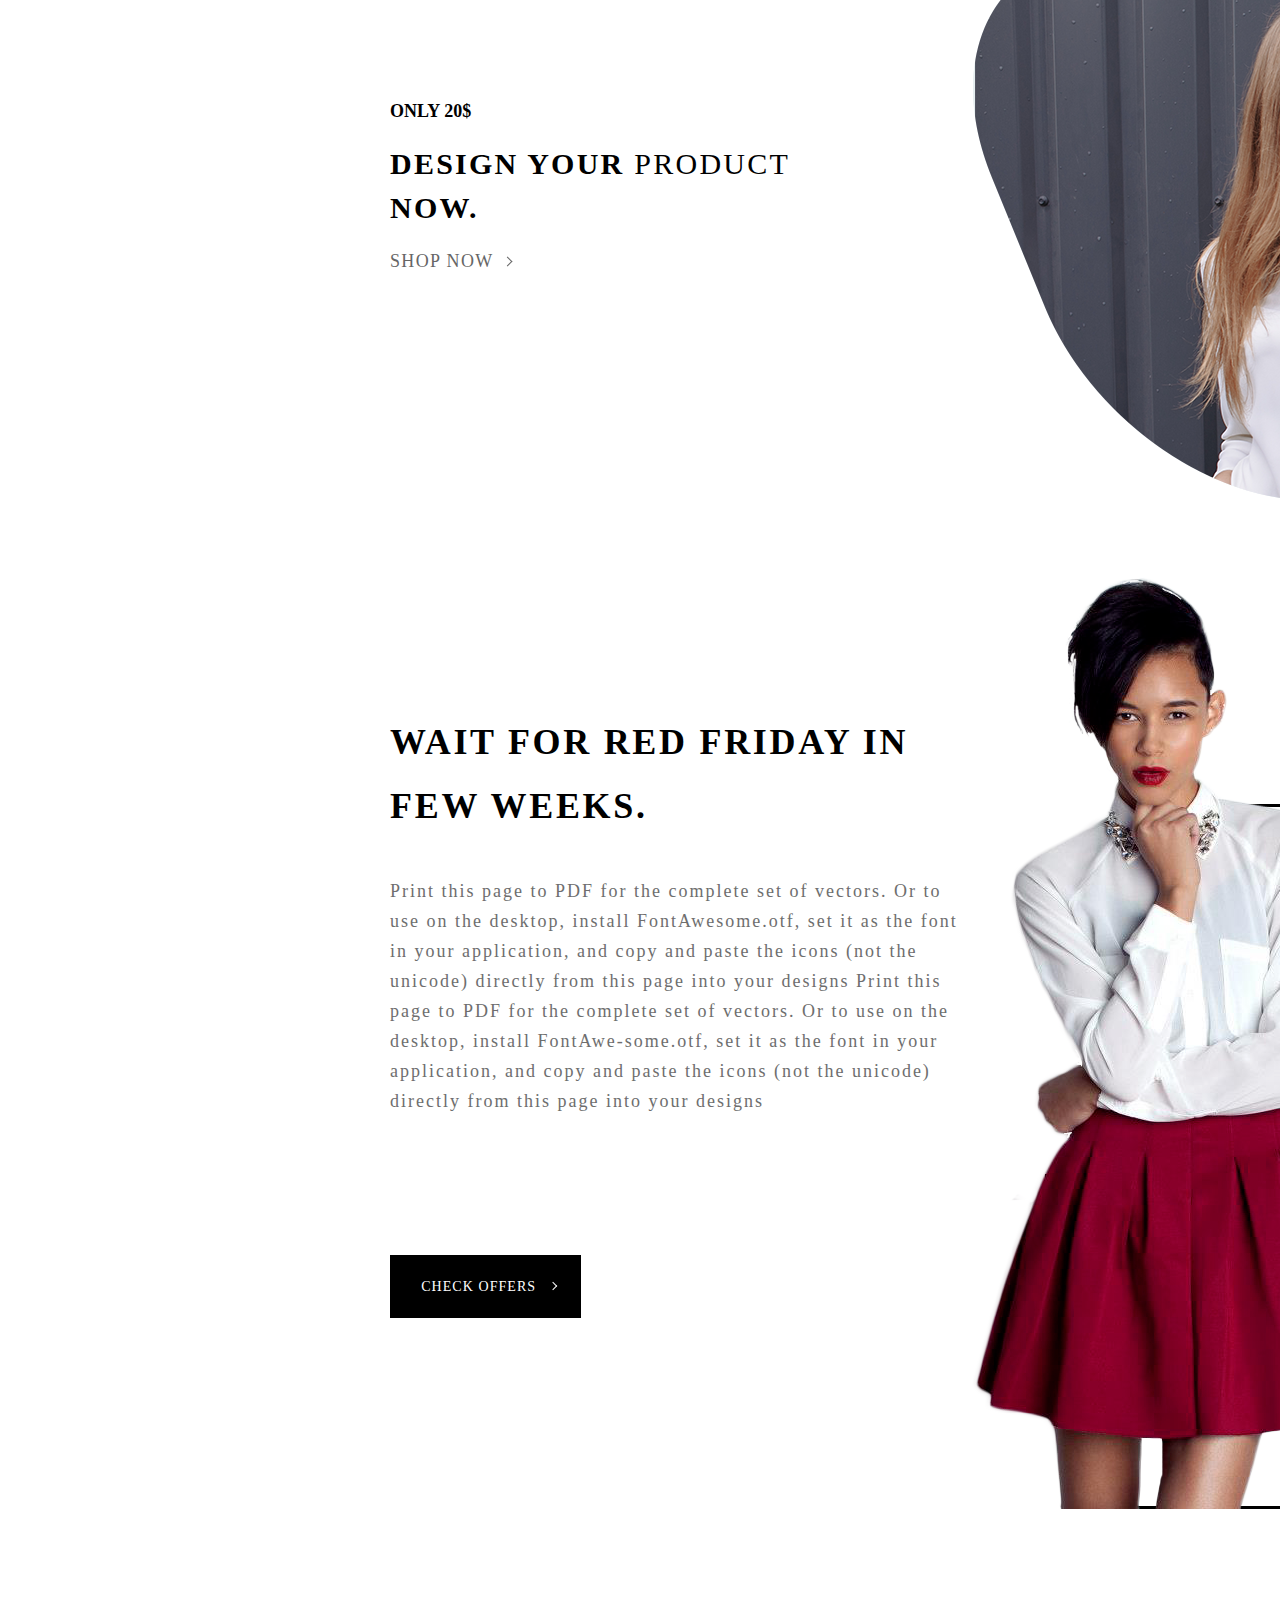
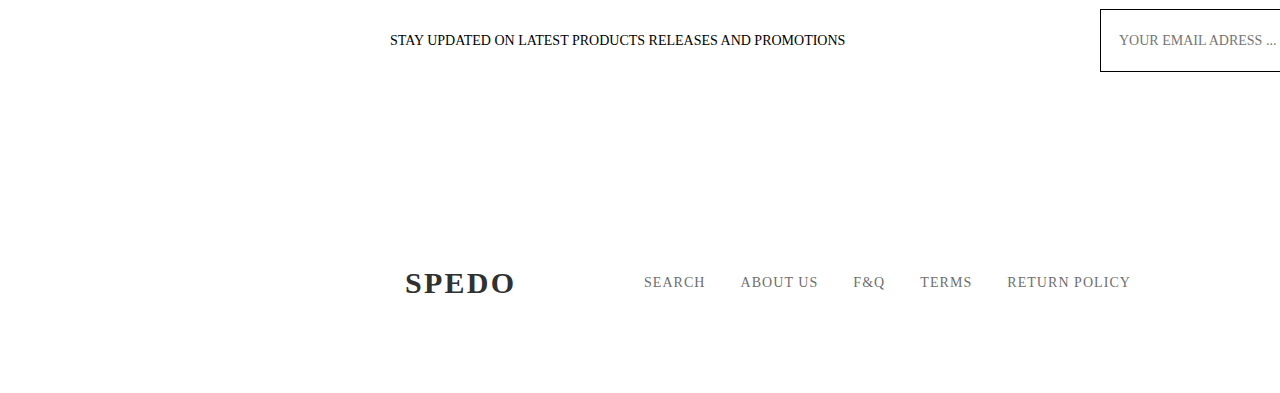
==== commit 76cae1dc: "added Font Awesome" ====
--- a/Spedo/index.html
+++ b/Spedo/index.html
@@ -5,6 +5,8 @@
    <title>Spedo</title>
    <link rel="stylesheet" href="https://necolas.github.io/normalize.css/8.0.0/normalize.css">
    <link rel="stylesheet" href="styles/style.css">
+<!--   <script defer src="https://use.fontawesome.com/releases/v5.0.6/js/all.js"></script>-->
+   <link rel="stylesheet" href="styles/fontello-embedded.css">
 </head>
 
 <body>
@@ -31,8 +33,8 @@
                  <option value="2.4">SHK</option>
               </select>
             </li>
-            <li><a href="#">track your order</a></li>
-            <li><a href="#">store locator</a></li>
+            <li><a href="#"> <i class="icon-truck" style="font-size: 14px"></i>&nbsp;&nbsp;&nbsp;&nbsp;track your order</a></li>
+            <li><a href="#"> <i class="icon-location" style="font-size: 14px"></i> store locator</a></li>
          </ul>
 
          <ul class="menu top-nav-right">
@@ -40,7 +42,7 @@
             <li><a href="#">sing up</a></li>
             <li></li>
             <li></li>
-            <li class='menu top-nav-right__shopping-cart'></li>
+            <li class='menu top-nav-right__shopping-cart'><i class="icon-basket" style="font-size: 14px; color: white;"></i></li>
          </ul>
       </div>
 
@@ -75,7 +77,7 @@
                <li><a href="#">BLOG</a></li>
                <li><a href="#">CONTACT</a></li>
             </ul>
-            <a href="#" class="top-navigation__searsh">SEARSH</a>
+            <a href="#" class="top-navigation__searsh"><i class="icon-search" style="font-size: 18px"></i> SEARSH</a>
          </div>
          <div class="empty"></div>
       </div>
@@ -332,8 +334,8 @@
    </ul>
    <ul class="footer__social menu">
       <li><a href="#" class="footer__social_follow-us">follow us on</a></li>
-      <li><a href="#" class="footer__social_facebook"></a></li>
-      <li><a href="#" class="footer__social_twitter"></a></li>
+      <li><a href="#" class="footer__social_facebook"><i class="icon-facebook-squared"></i></a></li>
+      <li><a href="#" class="footer__social_twitter"><i class="icon-twitter"></i></a></li>
    </ul>
 </footer>
 </body>
--- a/Spedo/styles/style.css
+++ b/Spedo/styles/style.css
@@ -101,31 +101,24 @@
   left: 0;
   color: #fff;
 }
-.top-nav-left :nth-child(3) {
-  padding-left: 30px;
-  background: url(../img/header/track.png) no-repeat 0 50%;
-}
-.top-nav-left :nth-child(4) {
-  padding-left: 30px;
-  background: url(../img/header/marker.png) no-repeat 0 50%;
-  background-size: 10%;
-}
 .top-nav-right {
   align-items: center;
   height: inherit;
   width: 285px;
 }
-.top-nav-right :first-child {
+.top-nav-right li:first-child {
   padding-left: 7.5px;
 }
 .top-nav-right__shopping-cart {
   width: 15px;
   height: 15px;
   padding-right: 30px;
-  background: url(../img/header/shopping-cart.png) no-repeat;
-  background-size: contain;
-  display: block;
-  position: relative;
+  position: relative;
+  text-align: left;
+}
+.top-nav-right__shopping-cart i {
+  margin: 0;
+  padding: 0;
 }
 .top-nav-right__shopping-cart::after {
   content: "5";
@@ -141,7 +134,7 @@
   line-height: 21px;
   text-align: center;
   left: 7px;
-  top: -17px;
+  top: -13px;
 }
 .header-bottom {
   display: flex;
@@ -192,9 +185,8 @@
   font-size: 14px;
   letter-spacing: 1.05px;
   line-height: 24px;
-  padding-left: 30px;
-  position: relative;
-  width: 60px;
+  position: relative;
+  width: 105px;
   display: block;
 }
 .header-bottom .wrapper-flex .top-navigation__searsh:hover {
@@ -202,17 +194,6 @@
   font-size: 14px;
   line-height: 24px;
   font-weight: 500;
-}
-.header-bottom .wrapper-flex .top-navigation__searsh::before {
-  content: "";
-  display: block;
-  position: absolute;
-  background: url(../img/header/search-icon.png) no-repeat;
-  background-size: contain;
-  width: 18px;
-  height: 18px;
-  left: 0;
-  top: 4px;
 }
 .header-bottom .wrapper-flex .top-navigation select {
   border: none;
@@ -871,11 +852,16 @@
 }
 .footer a {
   text-decoration: none;
+  color: #6e6e6e;
+  display: inline-block;
+  text-align: center;
+  font-size: 14px;
+  letter-spacing: 1.05px;
 }
 .footer a:hover {
   color: #000000;
 }
-.footer__logo {
+.footer .footer__logo {
   color: #313131;
   font-size: 30px;
   font-weight: 700;
@@ -886,13 +872,6 @@
   width: 487px;
   margin-left: auto;
 }
-.footer__nav a {
-  display: inline-block;
-  text-align: center;
-  font-size: 14px;
-  letter-spacing: 1.05px;
-  color: #6e6e6e;
-}
 .footer__social {
   width: 230px;
   margin-left: 114px;
@@ -903,24 +882,4 @@
 .footer__social_follow-us {
   margin-right: 28px;
   text-transform: uppercase;
-  color: #6e6e6e;
-}
-.footer__social_follow-us:hover {
-  color: #000000;
-}
-.footer__social_facebook {
-  display: block;
-  width: 15px;
-  height: 15px;
-  background-image: url(../img/facebook.png);
-  background-size: cover;
-  background-position: center center;
-}
-.footer__social_twitter {
-  display: block;
-  width: 15px;
-  height: 15px;
-  background-image: url(../img/twitter.png);
-  background-size: cover;
-  background-position: center center;
-}
+}
--- a/Spedo/styles/fontello-embedded.css
+++ b/Spedo/styles/fontello-embedded.css
@@ -0,0 +1,60 @@
+@font-face {
+  font-family: 'fontello';
+  src: url('../font/fontello.eot?92800087');
+  src: url('../font/fontello.eot?92800087#iefix') format('embedded-opentype'),
+       url('../font/fontello.svg?92800087#fontello') format('svg');
+  font-weight: normal;
+  font-style: normal;
+}
+@font-face {
+  font-family: 'fontello';
+  src: url('[data-uri]') format('woff'),
+       url('[data-uri]') format('truetype');
+}
+/* Chrome hack: SVG is rendered more smooth in Windozze. 100% magic, uncomment if you need it. */
+/* Note, that will break hinting! In other OS-es font will be not as sharp as it could be */
+/*
+@media screen and (-webkit-min-device-pixel-ratio:0) {
+  @font-face {
+    font-family: 'fontello';
+    src: url('../font/fontello.svg?92800087#fontello') format('svg');
+  }
+}
+*/
+ 
+ [class^="icon-"]:before, [class*=" icon-"]:before {
+  font-family: "fontello";
+  font-style: normal;
+  font-weight: normal;
+  speak: none;
+ 
+  display: inline-block;
+  text-decoration: inherit;
+  width: 1em;
+  margin-right: .2em;
+  text-align: center;
+  /* opacity: .8; */
+ 
+  /* For safety - reset parent styles, that can break glyph codes*/
+  font-variant: normal;
+  text-transform: none;
+     
+  /* fix buttons height, for twitter bootstrap */
+  line-height: 1em;
+ 
+  /* Animation center compensation - margins should be symmetric */
+  /* remove if not needed */
+  margin-left: .2em;
+ 
+  /* you can be more comfortable with increased icons size */
+  /* font-size: 120%; */
+ 
+  /* Uncomment for 3D effect */
+  /* text-shadow: 1px 1px 1px rgba(127, 127, 127, 0.3); */
+}
+.icon-location:before { content: '\e800'; } /* '' */
+.icon-truck:before { content: '\e801'; } /* '' */
+.icon-basket:before { content: '\e802'; margin: 0;} /* '' */
+.icon-search:before { content: '\e803'; } /* '' */
+.icon-twitter:before { content: '\f099'; } /* '' */
+.icon-facebook-squared:before { content: '\f308'; } /* '' */